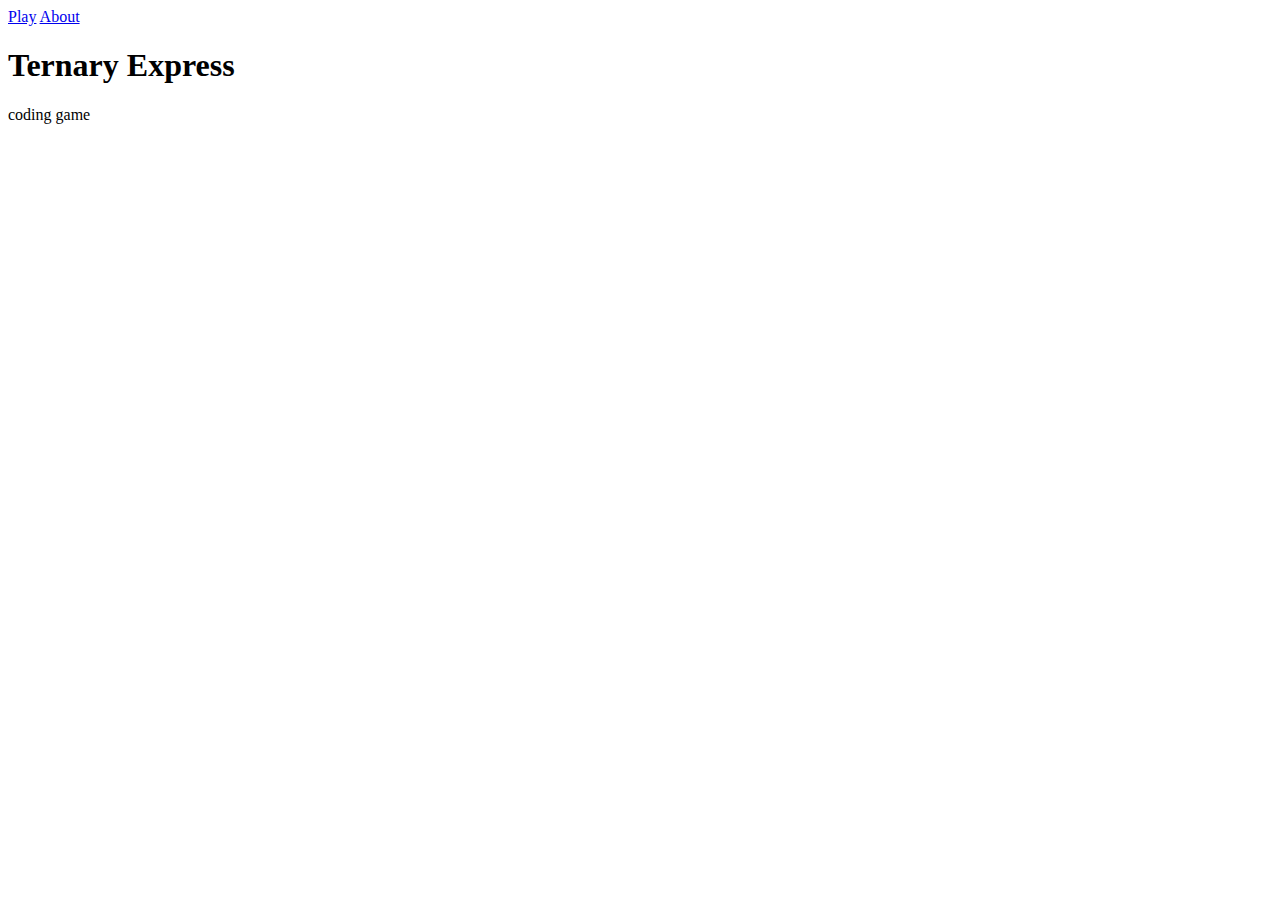
==== instructions.html @ f903da6b "created an instructions page" ====
<!DOCTYPE html>
<html lang="en">
<head>
  <meta charset="UTF-8">
  <meta http-equiv="X-UA-Compatible" content="IE=edge">
  <meta name="viewport" content="width=device-width, initial-scale=1.0">
  <link rel='stylesheet' href=''>
  <title>Document</title>
</head>
<body>
  <nav>
    <a class="navButton" href="index.html">Play</a> 
    <a class="navButton" href="instructions.html">About</a> 
  </nav>
  <header>
    <h1>Ternary Express</h1>
    <p class="type">coding game</p>
  </header>

    <script src='script.js'></script> 
</body>
</html>
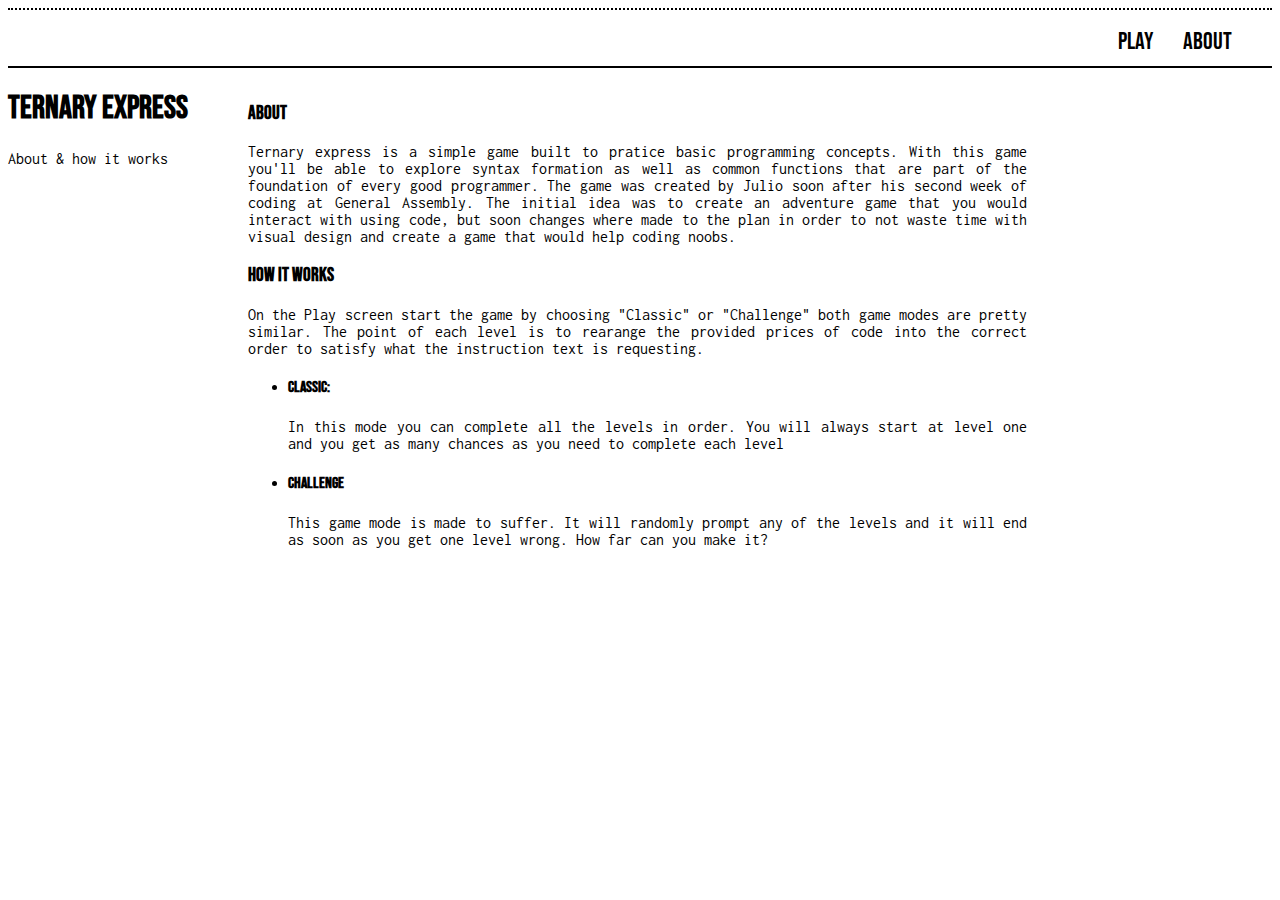
==== commit 7f222426: "added instructions.html with a js and css file" ====
--- a/instructions.html
+++ b/instructions.html
@@ -4,8 +4,8 @@
   <meta charset="UTF-8">
   <meta http-equiv="X-UA-Compatible" content="IE=edge">
   <meta name="viewport" content="width=device-width, initial-scale=1.0">
-  <link rel='stylesheet' href=''>
-  <title>Document</title>
+  <link rel='stylesheet' href='instructions.css'>
+  <title>About</title>
 </head>
 <body>
   <nav>
@@ -14,9 +14,23 @@
   </nav>
   <header>
     <h1>Ternary Express</h1>
-    <p class="type">coding game</p>
+    <p class="type">About & how it works</p>
   </header>
+  <div class="about">
+    <h3>About</h3>
+    <p>Ternary express is a simple game built to pratice basic programming concepts. With this game you'll be able to explore syntax formation as well as common functions that are part of the foundation of every good programmer.
+      The game was created by Julio soon after his second week of coding at General Assembly. The initial idea was to create an adventure game that you would interact with using code, but soon changes where made to the plan in order to not waste time with visual design and create a game that would help coding noobs.
+        </p>
+    <h3>How it works</h3>
+    <p>On the Play screen start the game by choosing "Classic" or "Challenge" both game modes are pretty similar. The point of each level is to rearange the provided prices of code into the correct order to satisfy what the instruction text is requesting. 
+    </p>
+    <ul>
+      <li><h4>Classic:</h4> <p> In this mode you can complete all the levels in order. You will always start at level one and you get as many chances as you need to complete each level</p> </li>
+      <li><h4>Challenge</h4> <p>This game mode is made to suffer. It will randomly prompt any of the levels and it will end as soon as you get one level wrong. How far can you make it?</p></li>
 
-    <script src='script.js'></script> 
+    </ul>
+  </div>
+
+    <script src='instructions.js'></script> 
 </body>
 </html>--- a/instructions.css
+++ b/instructions.css
@@ -0,0 +1,49 @@
+@import url('https://fonts.googleapis.com/css2?family=Bebas+Neue&display=swap');
+@import url('https://fonts.googleapis.com/css2?family=Inconsolata&display=swap');
+@import url('https://fonts.googleapis.com/css2?family=Inconsolata:wght@400;778&display=swap');
+body {
+  background-color: rgb(255, 255, 255);
+  display: grid;
+  grid-template-columns: 200px  4fr 1fr 40px;
+  grid-template-rows: 60px 150px 2fr 1fr 40px;
+  font-family: 'Bebas Neue', cursive;
+}
+
+nav {
+  grid-column: 1 / span 5;
+  color:rgb(0, 0, 0);
+  background-color: rgb(255, 255, 255);
+  display: flex;
+  flex-wrap: wrap;
+  justify-content: flex-end;
+  align-items: flex-end;
+  padding: 10px 40px;
+  font-size: 24px;
+  border: black 2px;
+  border-style: dotted none solid none;
+}
+
+.navButton {
+  padding: 0px 0px 0px 30px; 
+  color: black; 
+  text-decoration: unset;
+}
+.navButton:hover{
+  font-size: larger;
+}
+
+
+
+.about{
+  grid-column: 2;
+  grid-row: 2;
+  justify-content: center;
+  text-align: left;
+  margin: 15px 0px 0px 40px;
+
+
+}
+p{
+  font-family: 'Inconsolata', monospace;
+  text-align: justify;
+}